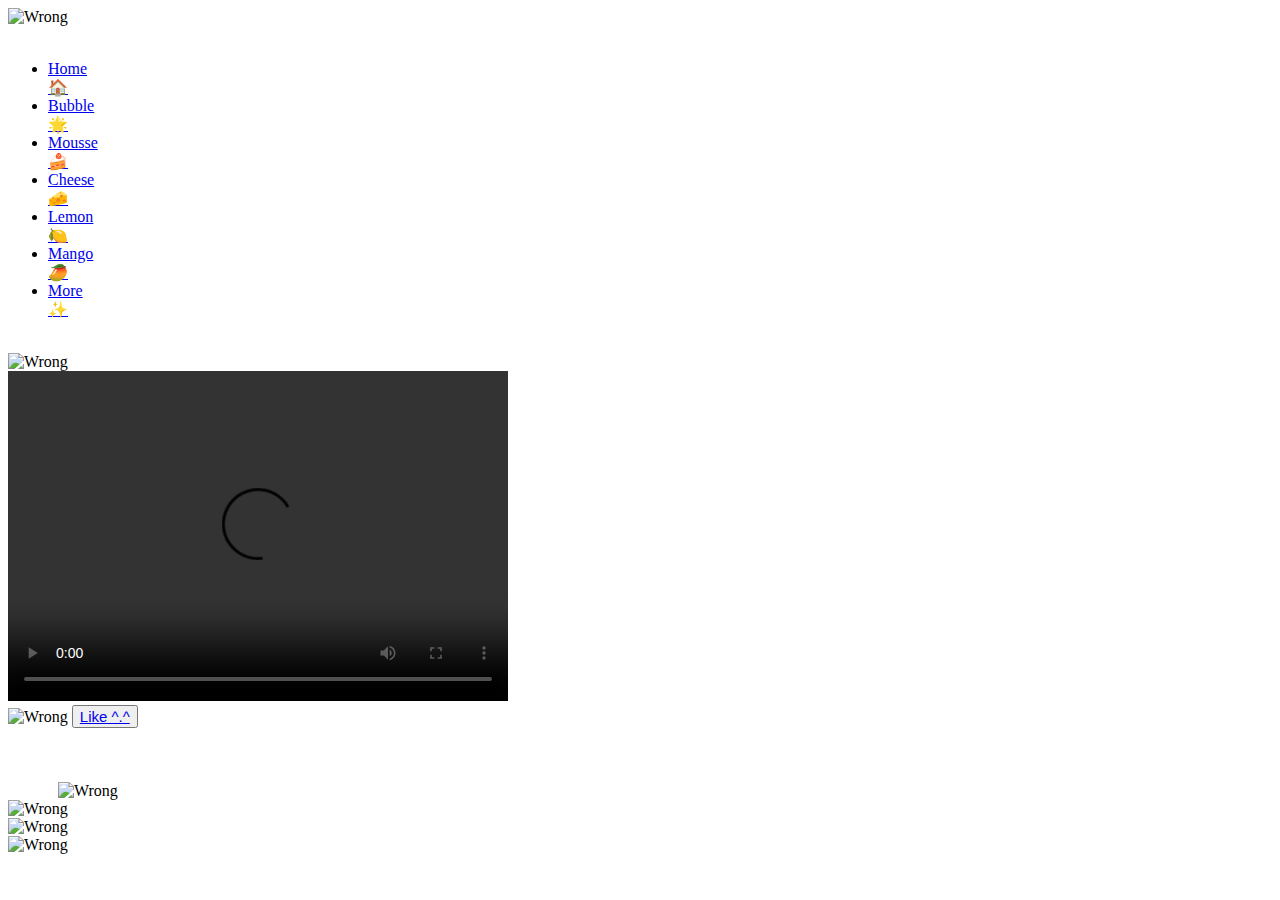
==== index.html @ b4694cab "Add files via upload" ====
<!DOCTYPE html>
<html> 
    <div class=top-top>
    <img style="width: 1370px; height:430px;" src="image/蓝.jpg" alt="Wrong"> 
    </div>  
    <head>
    <meta charset="utf-8">
    <link rel="stylesheet" href="./css/style.css">
    <body>
    <br>
    <ul id="menu">
        <li><a href="index.html">Home<br> 🏠</a></li>
        <li><a href="Bubble.html">Bubble<br> 🌟</a></li>
        <li><a href="Mousse.html">Mousse<br>🍰</a></li>
        <li><a href="Chesse.html">Cheese<br>🧀️</a></li>
        <li><a href="Lemon.html">Lemon<br>🍋</a></li>
        <li><a href="Mango.html">Mango<br>🥭</a></li>  
        <li><a href="More.html">More<br>✨</a></li>
    </ul>
    <div class="box3">
    <div class="recipes">
    <br>
    <img style="width: 379px; height: 91px;" src="image/recipes.png" alt="Wrong">   
    </div>
    <div class="video">
    <video width="500" height="330" controls>
    <source src="video/1.mp4" type="video/mp4">
    Your browser does not support the video tag.
    </video>
    </div> 
    <div class="image3">
    <img style="width: 1.7vw" src="image/3.jpg" alt="Wrong">
    <button style="font-size: 15px;"><a href="More.html">Like ^.^ </a></button>
    </div>
    <br>
    <br>
    </div>
    <br>
    <div class="box6">
    <img style="margin-left: 50px;" src="image/home.png" alt="Wrong">
    <div class="for">
    <img src="image/s-7.png" alt="Wrong">
    <br>
    <img src="image/for.png" alt="Wrong">
    </div>  
    <img src="image/ 欢迎.gif" style= "text-align: left; width: 250px; height: 270px" alt="Wrong"> 
    </body>
    </div>
</html>
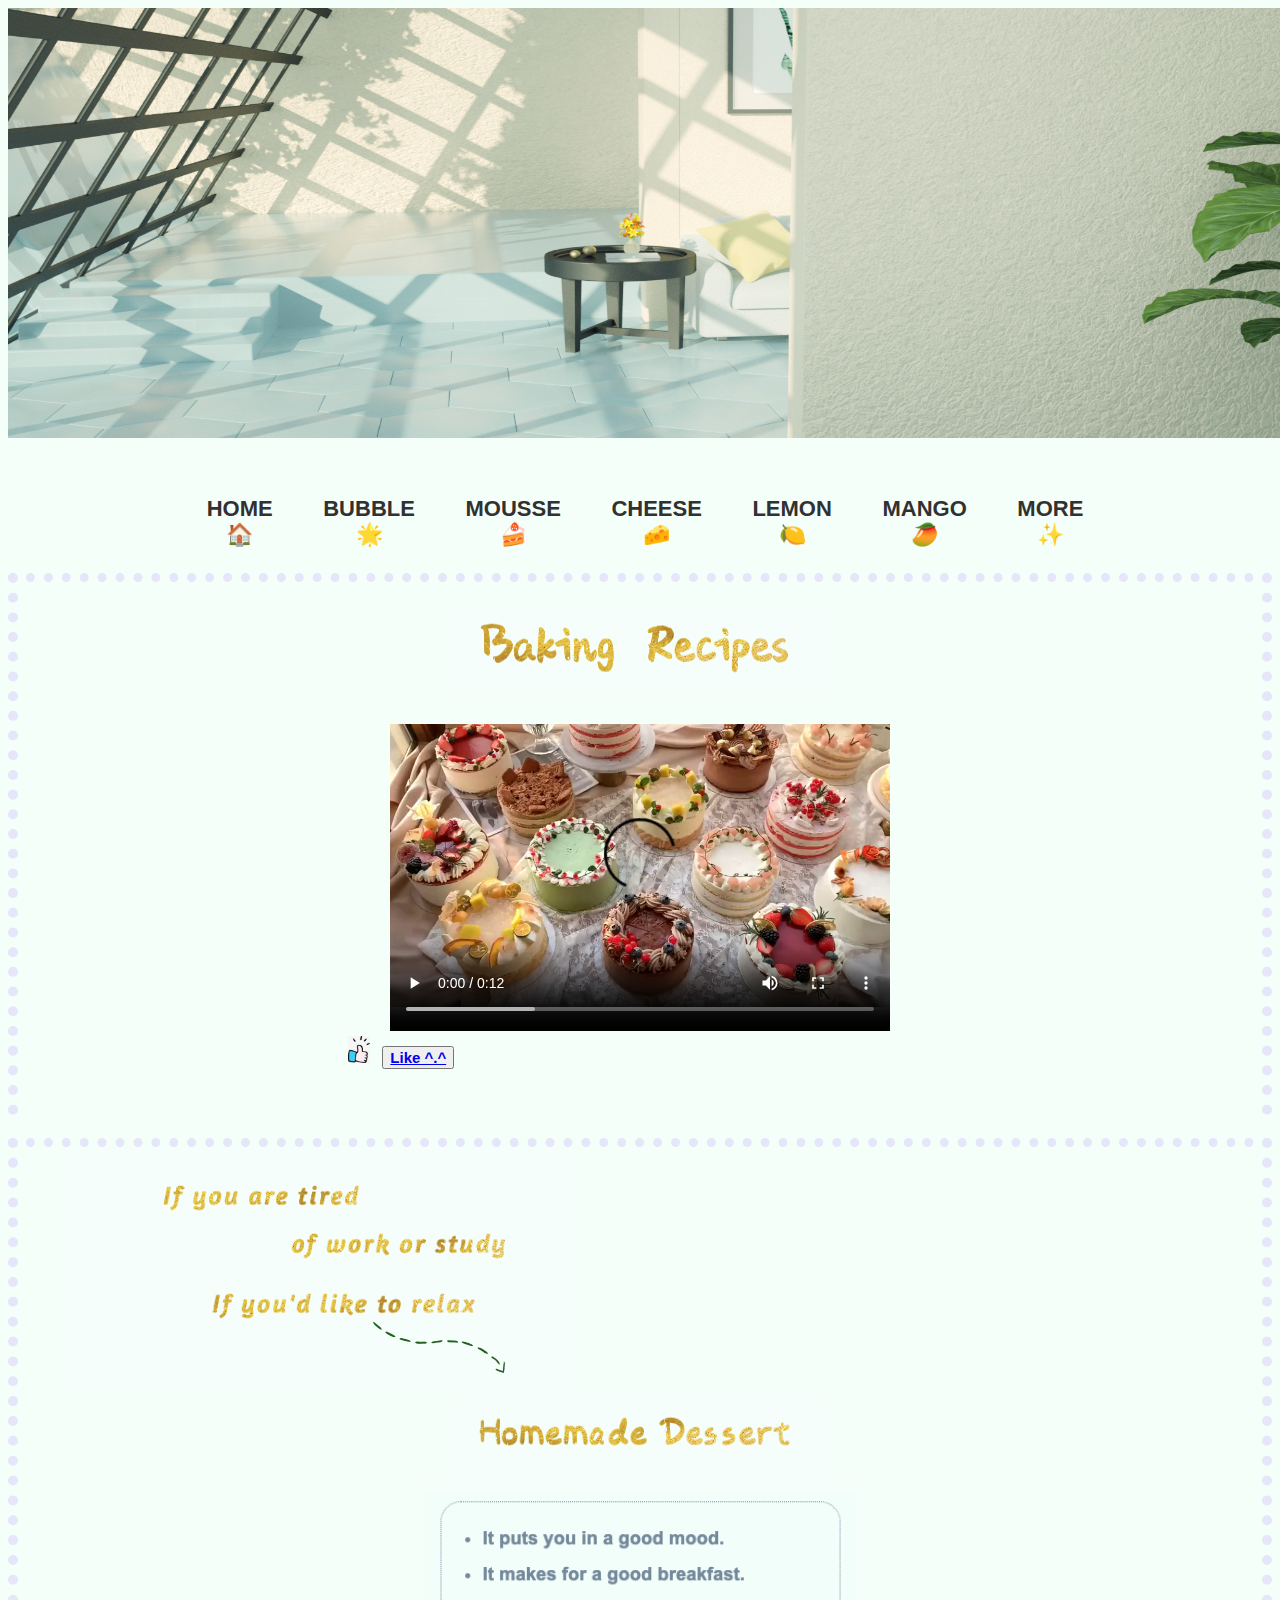
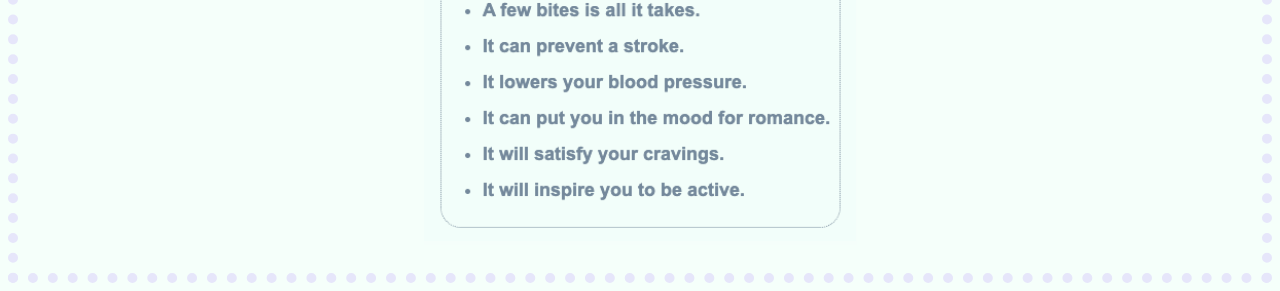
==== commit bd948286: "Add files via upload" ====
--- a/index.html
+++ b/index.html
@@ -43,7 +43,7 @@
     <br>
     <img src="image/for.png" alt="Wrong">
     </div>  
-    <img src="image/ 欢迎.gif" style= "text-align: left; width: 250px; height: 270px" alt="Wrong"> 
+    <br>
     </body>
     </div>
 </html>--- a/css/style.css
+++ b/css/style.css
@@ -0,0 +1,172 @@
+body  {
+    background-color: #F5FFFA;
+    font-family: Arial, Helvetica, sans-serif;
+    font-size: 20px;
+}
+
+#menu {
+    margin-top: 30px;
+    margin-left: 5px;
+    padding: 100;
+    text-align: center;
+
+}
+
+#menu li{
+    list-style: -o-repeating-linear-gradient();
+    display: inline-block;
+}
+
+.box3 {
+    border-top: 0;
+    border-right: 10px lavender solid;
+    border-bottom: 0;
+    border-left: 10px lavender solid;
+    border-style: dotted;
+}
+
+#menu li a{
+    text-decoration: none;
+    position: relative;
+    color: #313131;
+    font-size: 22px;
+    font-weight: 700;
+    font-family: sans-serif;
+    display: block;
+    overflow: hidden;
+    transition: 0.7s all;
+    padding-top: 0px;
+    padding-right: 40px;
+    padding-left: 5px;
+    text-transform: uppercase;
+}
+#menu li a:before{
+    content:'';
+    width: 60px;
+    border-bottom: 8px solid#313131;
+    bottom: 0;
+    right: 350px;
+    transition: 0.7s all;
+}
+#menu li a:hover:before{
+    right: 0;
+}
+
+.h1 {
+    font-size: 18px;
+    color: rgba(233, 217, 190, 0.993);
+    margin-top: 90px;
+    text-align: center;
+   
+}
+h2 {
+    font-size: 23px;
+    color: lightslategray;
+    font-weight: bold;
+    text-align: center;  
+}
+.video {
+    text-align: center;
+}
+.p1 {
+    font-size: 18px;
+    color: lightslategray;
+    font-weight: bold;
+    border-top: 9px lavender solid;
+    border-right: 10px lavender solid;
+    border-bottom: 0;
+    border-left: 10px lavender solid;
+    border-style: dotted;
+    border-radius: 20px;
+    text-align: center;  
+}
+
+.image3 {
+    margin-left: 330px;
+}
+
+button {
+    font-size: 13px;
+    font-weight: bold;
+    margin-left: 7px;
+    color: lightslategray;
+}
+
+
+.container {
+    width: 80%;
+    margin: auto;
+    font-size: 16px;
+}
+
+.box1 {
+    color: rgb(226, 139, 153);
+    font-size: 18px; 
+    font-family: Verdana, Geneva, Tahoma, sans-serif;
+    word-spacing: inherit;
+    line-height: 2em;
+    border-top: 3px lavender solid;
+    border-right: 3px lavender solid;
+    border-bottom: 3px lavender solid;
+    border-left: 3px lavender solid;
+}
+
+.box1 thead {
+    color: rgb(226, 139, 153);
+    font-weight: bold;
+    font-size: 22px; 
+    font-weight: bold;
+    font-style: normal;
+    word-spacing: 1em;
+}
+
+.li-1 {
+    font-size: 18px;
+    color: lightslategray;
+    font-weight: bold;
+    border-top: 3px lavender solid;
+    border-right: 3px lavender solid;
+    border-bottom: 3px lavender solid;
+    border-left: 3px lavender solid;
+    border: 1px dotted;
+    border-radius: 20px;
+    margin-top: 0;
+    margin-left: 400px;
+    margin-right: 400px;
+    white-space: normal;
+    line-height: 35px;
+}
+
+.box6 {
+    border-top: 9px lavender solid;
+    border-right: 10px lavender solid;
+    border-bottom: 10px lavender solid;
+    border-left: 10px lavender solid;
+    border-style: dotted;
+}
+
+.box7 {
+    border-top: 9px lavender solid;
+    border-right: 10px lavender solid;
+    border-bottom: 10px lavender solid;
+    border-left: 10px lavender solid;
+    border-style: dotted;
+}
+
+.top-top {
+    text-align: center;
+}
+
+
+.box3 {
+    border-top: 9px lavender solid;
+    border-style: dotted;
+}
+
+.recipes {
+    text-align: center;
+}
+
+.for {
+    text-align: center;
+}
